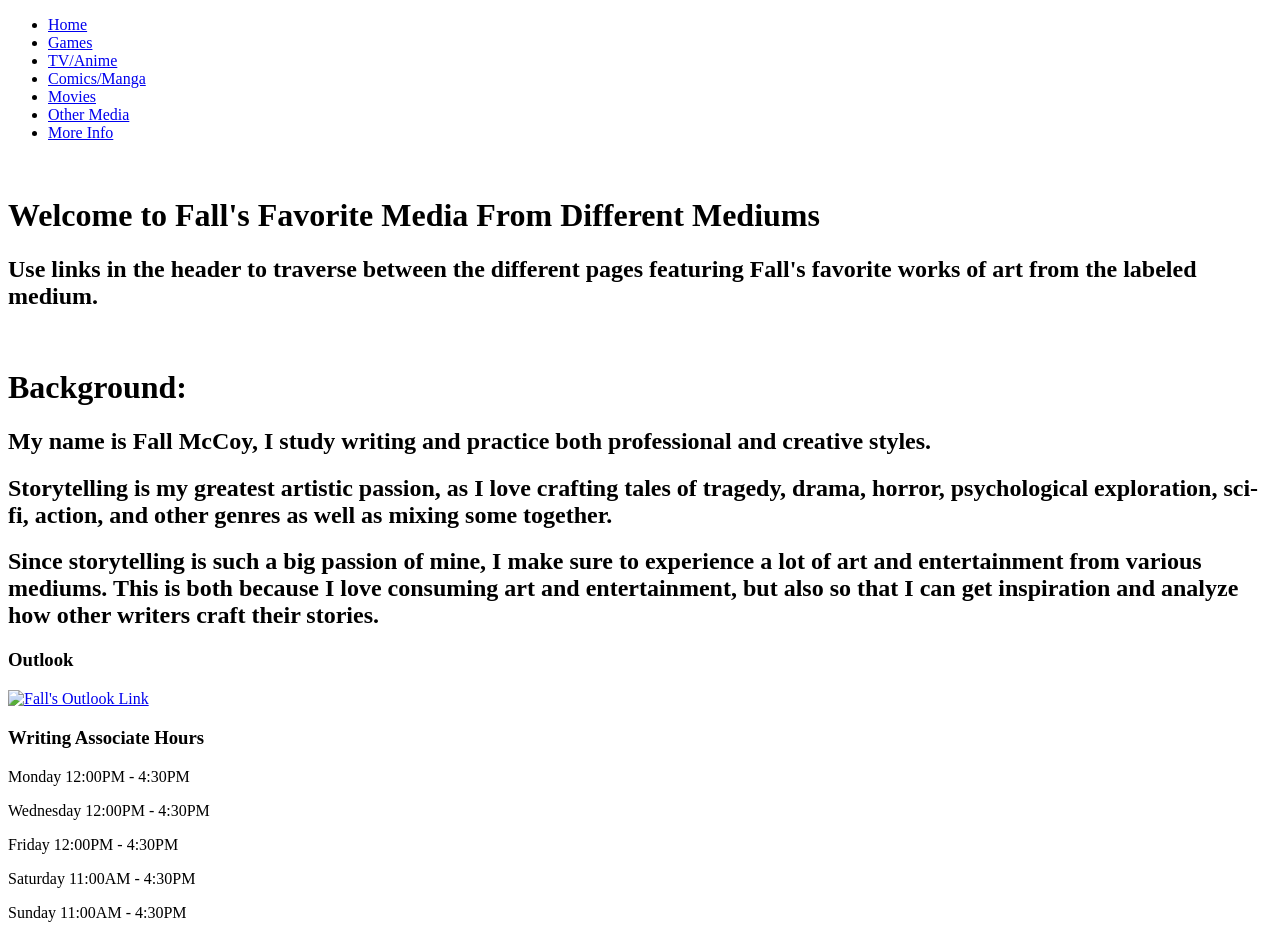
==== index.html @ 8ca48aea "Add files via upload" ====
<!DOCTYPE html>
<html lang="en">
<head>
    <meta charset="UTF-8">
    <meta name="viewport" content="width=device-width, initial-scale=1.0">
    <title>Home Page</title>
    <link rel="icon" type="image/x-icon" href="media/images/favicon.ico">
    <link rel="stylesheet" href="css/styles.css">
</head>
<body>
    <!--header with nav-->
    <header>
        <nav>
            <ul>
                <li><a href="index.html">Home</a></li>
                <li><a href="games.html">Games</a></li>
                <li><a href="tv&anime.html">TV/Anime</a></li>
                <li><a href="comics&manga.html">Comics/Manga</a></li>
                <li><a href="movies.html">Movies</a></li>
                <li><a href="othermedia.html">Other Media</a></li>
                <li><a href="moreinfo.html">More Info</a></li>
            </ul>
        </nav>
    </header>
    <br>
    <h1 id="welcome">Welcome to Fall's Favorite Media From Different Mediums</h1>
    <h2 id="welcomep">Use links in the header to traverse between the different pages featuring Fall's favorite works of art from 
        the labeled medium.</h2>
    <br>
    <h1>Background:</h1>
    <h2>My name is Fall McCoy, I study writing and practice both professional and creative styles.</h2> 
    <h2>Storytelling is my greatest 
        artistic passion, as I love crafting tales of tragedy, drama, horror, psychological exploration, sci-fi, action, and other 
        genres as well as mixing some together.</h2>
    <h2>Since storytelling is such a big passion of mine, I make sure to experience a lot of art and entertainment from various mediums. 
        This is both because I love consuming art and entertainment, but also so that I can get inspiration and analyze how other writers
        craft their stories.</h2>
    <footer>
        <div id="col1"> 
            <h3>Outlook</h3>
            <a href="mailto:mccoyfm22@juniata.edu">
            <img src="media/images/outlook-logo.png" alt="Fall's Outlook Link" width="100px" height="100px"></a>
        </div>
        <div id="col2"> 
            <h3>Writing Associate Hours</h3>
            <p>Monday 12:00PM - 4:30PM</p>
            <p>Wednesday 12:00PM - 4:30PM</p>
            <p>Friday 12:00PM - 4:30PM</p>
            <p>Saturday 11:00AM - 4:30PM</p>
            <p>Sunday 11:00AM - 4:30PM</p>
        </div>
    </footer>
    <script src="js/script.js"></script>
</body>
</html>
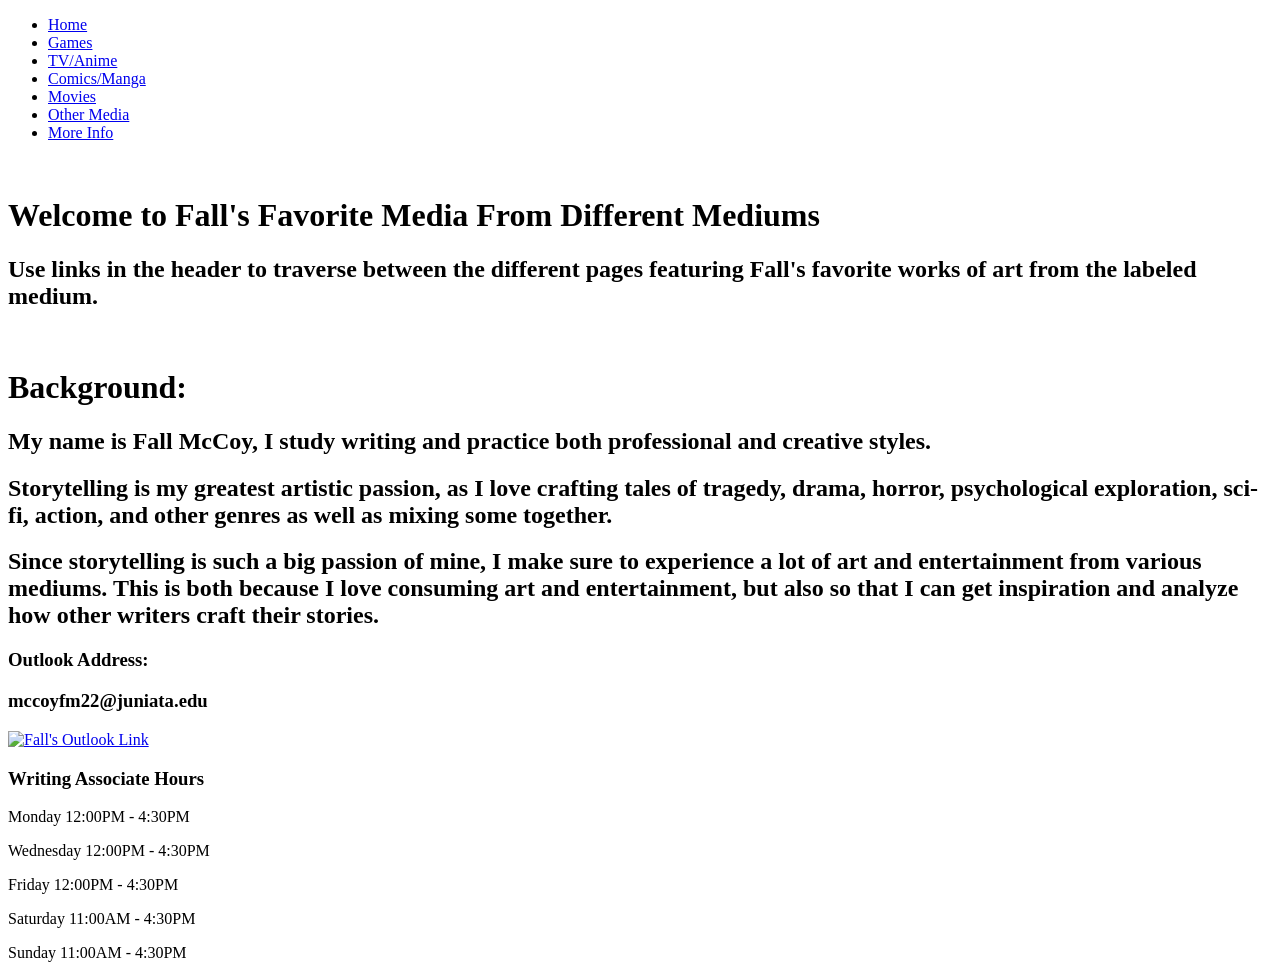
==== commit ba0a7251: "Add files via upload" ====
--- a/index.html
+++ b/index.html
@@ -37,8 +37,9 @@
         craft their stories.</h2>
     <footer>
         <div id="col1"> 
-            <h3>Outlook</h3>
-            <a href="mailto:mccoyfm22@juniata.edu">
+            <h3>Outlook Address:</h3>
+            <h3>mccoyfm22@juniata.edu</h3>
+            <a href="https://www.microsoft.com/en-us/microsoft-365/outlook/email-and-calendar-software-microsoft-outlook?deeplink=%2Fmail%2F&sdf=0">
             <img src="media/images/outlook-logo.png" alt="Fall's Outlook Link" width="100px" height="100px"></a>
         </div>
         <div id="col2"> 
